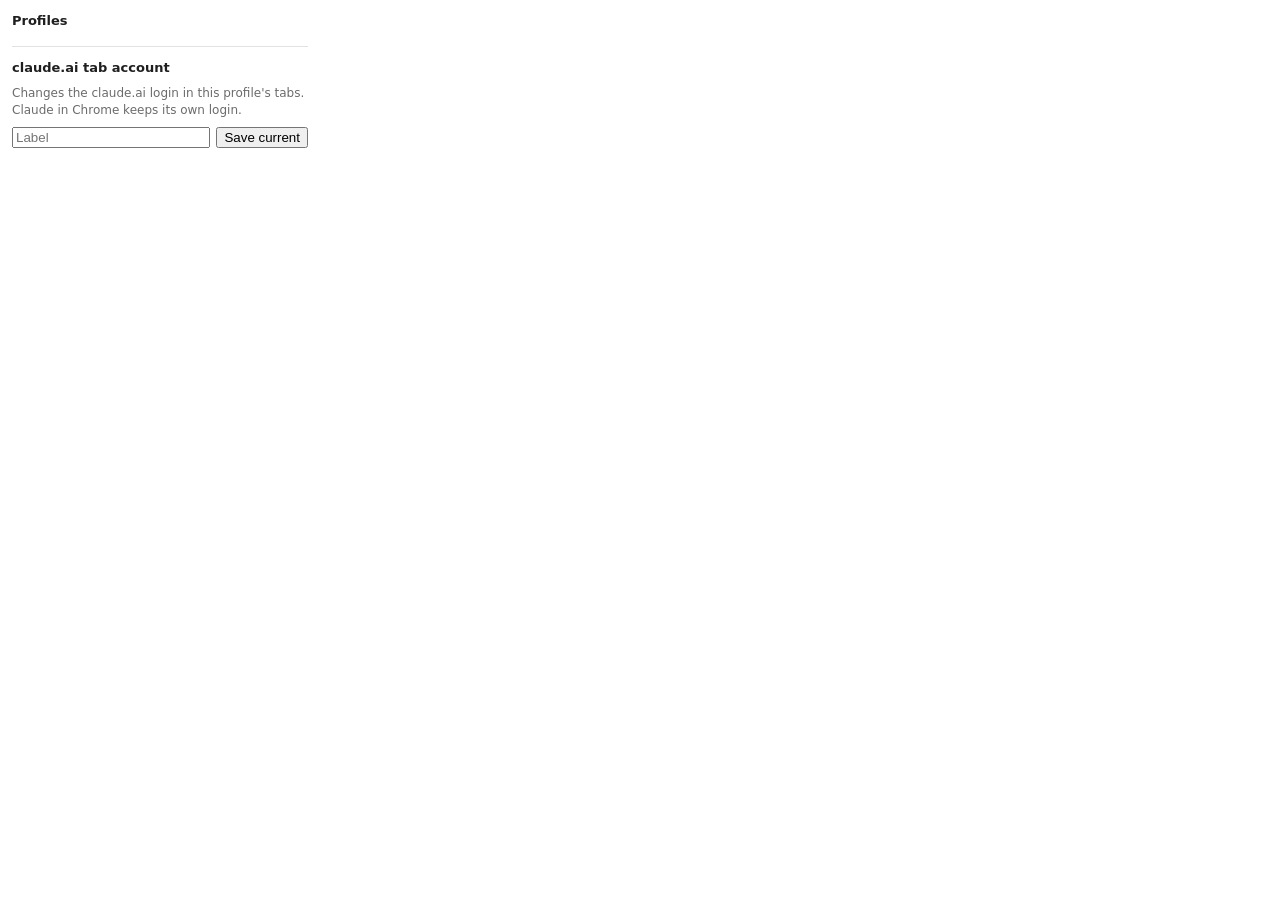
==== extension/popup.html @ a64a52fd "feat: launch one Chromium profile per Claude account ccp manages per-account Chromium profiles with " ====
<!doctype html>
<html lang="en">
	<head>
		<meta charset="utf-8" />
		<title>Claude Profiles</title>
		<link rel="stylesheet" href="popup.css" />
		<script type="module" src="popup.js"></script>
	</head>
	<body>
		<section>
			<h1>Profiles</h1>
			<p id="profiles-error" class="error" hidden></p>
			<ul id="profiles" class="rows"></ul>
		</section>
		<section>
			<h1>claude.ai tab account</h1>
			<p class="helper">Changes the claude.ai login in this profile's tabs. Claude in Chrome keeps its own login.</p>
			<form id="save-form" class="save">
				<input id="label" name="label" type="text" placeholder="Label" maxlength="64" required />
				<button type="submit">Save current</button>
			</form>
			<p id="accounts-error" class="error" hidden></p>
			<p id="accounts-notice" class="notice" hidden></p>
			<ul id="accounts" class="rows"></ul>
		</section>
	</body>
</html>
---- extension/popup.css ----
:root {
	color-scheme: light dark;
	--fg: #1f1f1f;
	--muted: #6b6b6b;
	--bg: #ffffff;
	--border: #e2e2e2;
	--error: #b3261e;
	--notice: #8a5a00;
	--running: #1e8e3e;
	--stopped: #b0b0b0;
}

@media (prefers-color-scheme: dark) {
	:root {
		--fg: #e8e8e8;
		--muted: #a0a0a0;
		--bg: #202124;
		--border: #3c3c3c;
		--error: #f28b82;
		--notice: #fdd663;
		--running: #81c995;
		--stopped: #5f6368;
	}
}

body {
	width: 320px;
	margin: 0;
	padding: 12px;
	box-sizing: border-box;
	font: 13px/1.4 system-ui, sans-serif;
	color: var(--fg);
	background: var(--bg);
}

section + section {
	margin-top: 16px;
	padding-top: 12px;
	border-top: 1px solid var(--border);
}

h1 {
	margin: 0 0 8px;
	font-size: 13px;
	font-weight: 600;
}

.rows {
	list-style: none;
	margin: 0;
	padding: 0;
}

.row {
	display: flex;
	align-items: center;
	gap: 8px;
	padding: 6px 0;
}

.row + .row {
	border-top: 1px solid var(--border);
}

.dot {
	flex: none;
	width: 8px;
	height: 8px;
	border-radius: 50%;
	background: var(--stopped);
}

.dot.running {
	background: var(--running);
}

.identity {
	flex: 1;
	min-width: 0;
}

.name,
.email {
	display: block;
	overflow: hidden;
	text-overflow: ellipsis;
	white-space: nowrap;
}

.email,
.meta,
.helper,
.empty {
	color: var(--muted);
	font-size: 12px;
}

.this-window {
	margin-left: 4px;
	color: var(--muted);
	font-size: 11px;
}

.helper {
	margin: 0 0 8px;
}

.save {
	display: flex;
	gap: 6px;
	margin-bottom: 8px;
}

.save input {
	flex: 1;
	min-width: 0;
}

.error {
	color: var(--error);
	margin: 0 0 8px;
}

.notice {
	color: var(--notice);
	margin: 0 0 8px;
}

button {
	flex: none;
	cursor: pointer;
}

button:disabled {
	cursor: default;
}
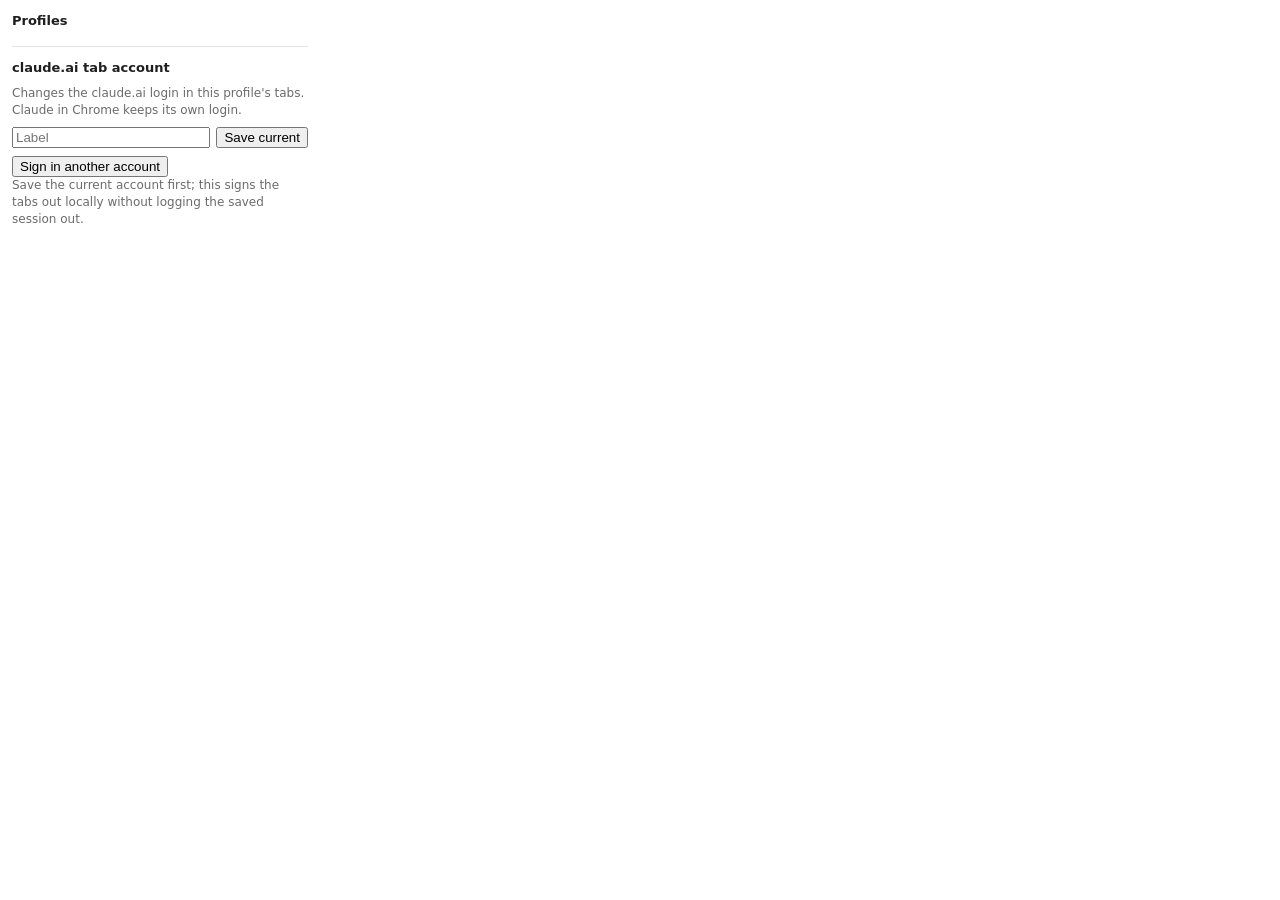
==== commit 181d6216: "fix(extension): roll back a switch to a signed-out session Switching cleared the current claude.ai c" ====
--- a/extension/popup.html
+++ b/extension/popup.html
@@ -19,8 +19,9 @@
 				<input id="label" name="label" type="text" placeholder="Label" maxlength="64" required />
 				<button type="submit">Save current</button>
 			</form>
+			<button id="sign-in-another" type="button">Sign in another account</button>
+			<p class="helper">Save the current account first; this signs the tabs out locally without logging the saved session out.</p>
 			<p id="accounts-error" class="error" hidden></p>
-			<p id="accounts-notice" class="notice" hidden></p>
 			<ul id="accounts" class="rows"></ul>
 		</section>
 	</body>
--- a/extension/popup.css
+++ b/extension/popup.css
@@ -5,7 +5,6 @@
 	--bg: #ffffff;
 	--border: #e2e2e2;
 	--error: #b3261e;
-	--notice: #8a5a00;
 	--running: #1e8e3e;
 	--stopped: #b0b0b0;
 }
@@ -17,7 +16,6 @@
 		--bg: #202124;
 		--border: #3c3c3c;
 		--error: #f28b82;
-		--notice: #fdd663;
 		--running: #81c995;
 		--stopped: #5f6368;
 	}
@@ -121,10 +119,6 @@
 	margin: 0 0 8px;
 }
 
-.notice {
-	color: var(--notice);
-	margin: 0 0 8px;
-}
 
 button {
 	flex: none;
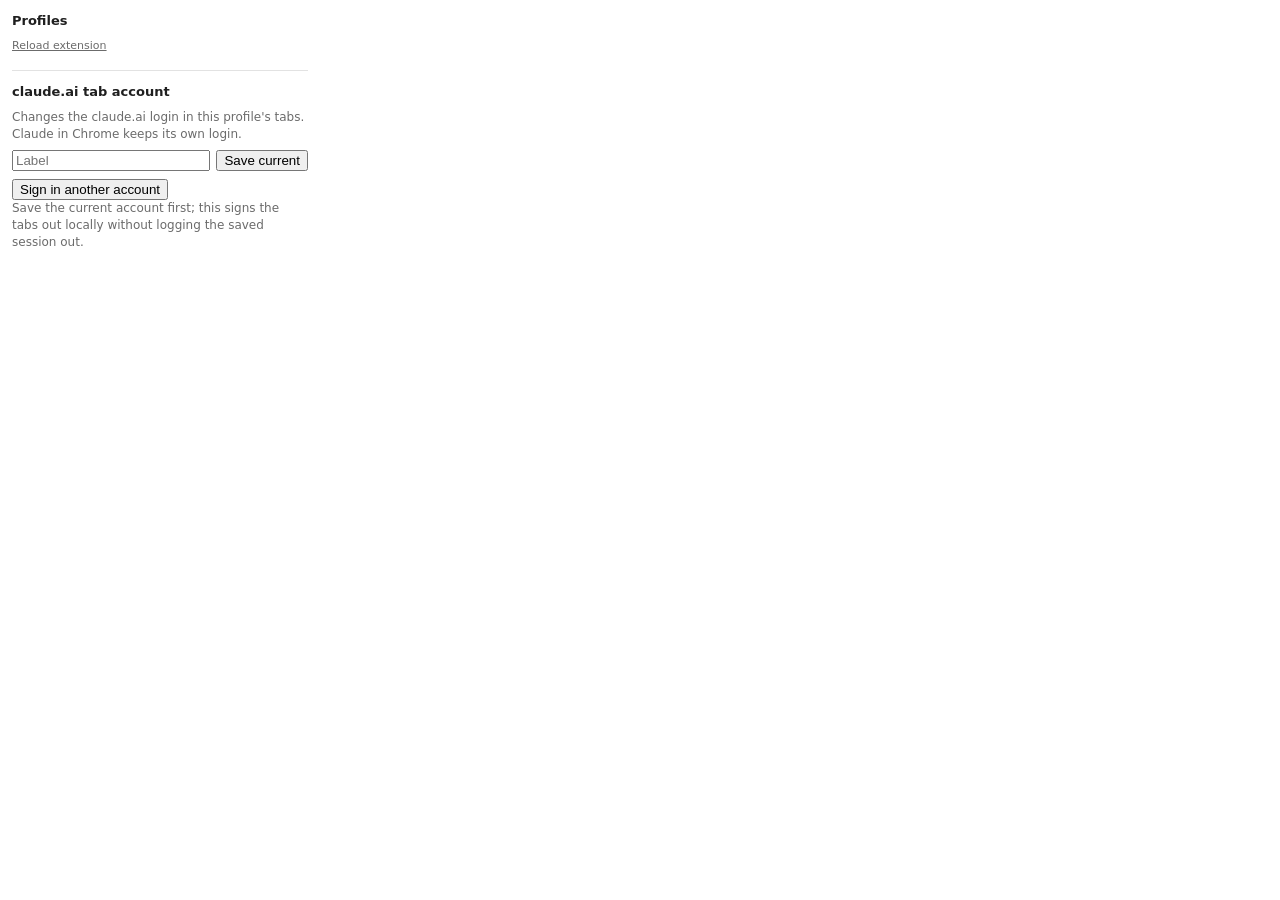
==== commit 07a32d05: "perf(extension): open the popup without waiting on a renderer or the worker On a loaded machine the " ====
--- a/extension/popup.html
+++ b/extension/popup.html
@@ -11,6 +11,7 @@
 			<h1>Profiles</h1>
 			<p id="profiles-error" class="error" hidden></p>
 			<ul id="profiles" class="rows"></ul>
+			<p class="status"><span id="status" hidden></span> <button id="reload" type="button" class="link">Reload extension</button></p>
 		</section>
 		<section>
 			<h1>claude.ai tab account</h1>
--- a/extension/popup.css
+++ b/extension/popup.css
@@ -128,3 +128,19 @@
 button:disabled {
 	cursor: default;
 }
+
+.status {
+	margin: 8px 0 0;
+	color: var(--muted);
+	font-size: 11px;
+}
+
+.link {
+	padding: 0;
+	border: 0;
+	background: none;
+	color: inherit;
+	font: inherit;
+	text-decoration: underline;
+	cursor: pointer;
+}
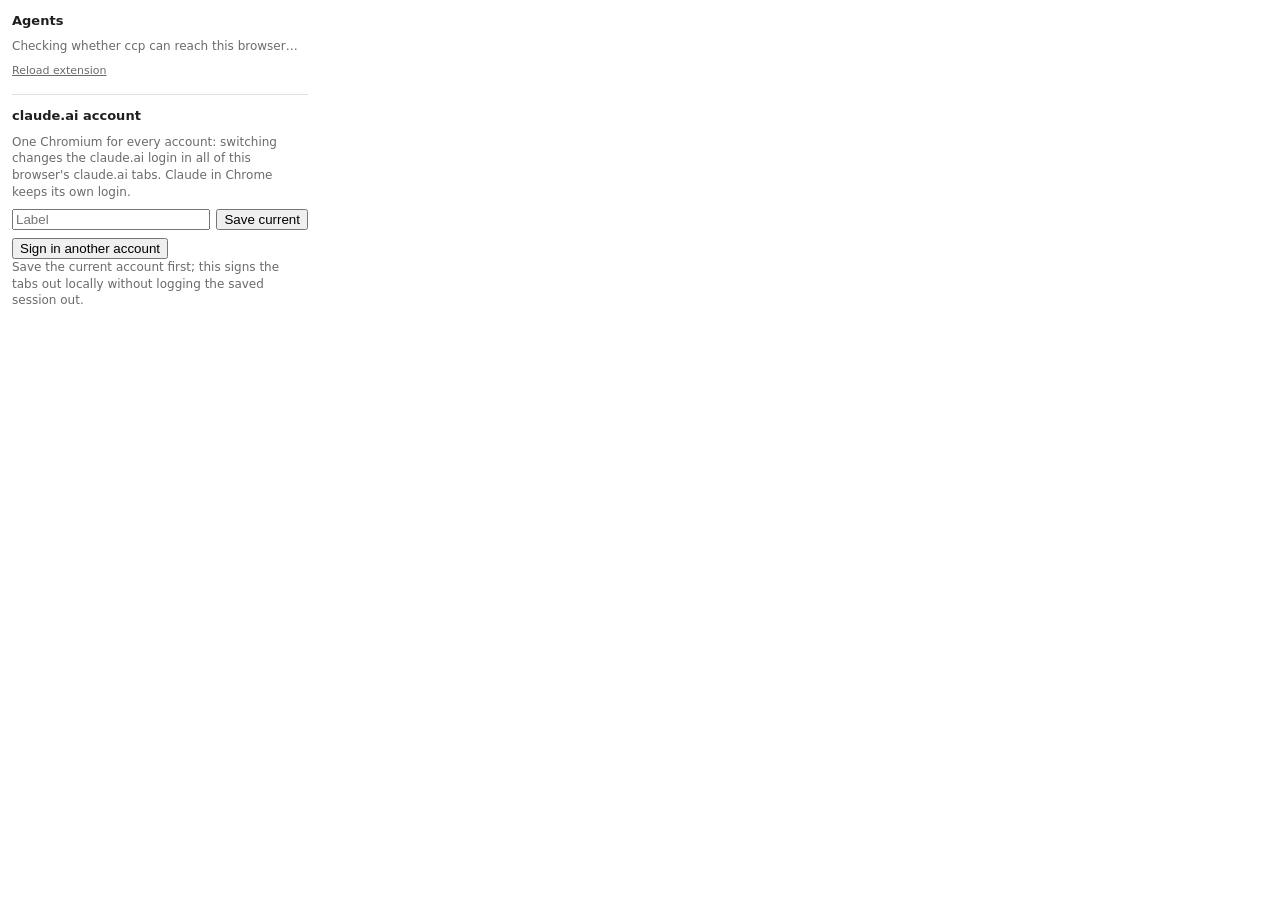
==== commit a79dd781: "feat: keep every Claude account in one Chromium and let agents drive it ccp launch now switches the " ====
--- a/extension/popup.html
+++ b/extension/popup.html
@@ -8,14 +8,14 @@
 	</head>
 	<body>
 		<section>
-			<h1>Profiles</h1>
+			<h1>Agents</h1>
+			<p id="bridge" class="helper">Checking whether ccp can reach this browser…</p>
 			<p id="profiles-error" class="error" hidden></p>
-			<ul id="profiles" class="rows"></ul>
 			<p class="status"><span id="status" hidden></span> <button id="reload" type="button" class="link">Reload extension</button></p>
 		</section>
 		<section>
-			<h1>claude.ai tab account</h1>
-			<p class="helper">Changes the claude.ai login in this profile's tabs. Claude in Chrome keeps its own login.</p>
+			<h1>claude.ai account</h1>
+			<p class="helper">One Chromium for every account: switching changes the claude.ai login in all of this browser's claude.ai tabs. Claude in Chrome keeps its own login.</p>
 			<form id="save-form" class="save">
 				<input id="label" name="label" type="text" placeholder="Label" maxlength="64" required />
 				<button type="submit">Save current</button>
@@ -23,6 +23,9 @@
 			<button id="sign-in-another" type="button">Sign in another account</button>
 			<p class="helper">Save the current account first; this signs the tabs out locally without logging the saved session out.</p>
 			<p id="accounts-error" class="error" hidden></p>
+			<button id="relogin" type="button" title="Claude Code drives this browser's Claude in Chrome to sign in by email link" hidden>Sign back in to signed-out accounts</button>
+			<p id="relogin-active" class="relogin" hidden><span id="relogin-pending"></span> <button id="relogin-cancel" type="button" class="link">Cancel</button></p>
+			<p id="relogin-result" class="helper" hidden></p>
 			<ul id="accounts" class="rows"></ul>
 		</section>
 	</body>
--- a/extension/popup.css
+++ b/extension/popup.css
@@ -93,6 +93,43 @@
 	font-size: 12px;
 }
 
+.name:has(.chip) {
+	white-space: normal;
+}
+
+.chip {
+	display: inline-block;
+	white-space: nowrap;
+	margin-left: 6px;
+	padding: 0 6px;
+	border: 1px solid var(--border);
+	border-radius: 8px;
+	color: var(--muted);
+	font-size: 11px;
+}
+
+.chip.ok {
+	color: var(--running);
+}
+
+.chip.expiring {
+	border-color: #b06d00;
+	color: #b06d00;
+}
+
+.chip.revoked {
+	border-color: var(--error);
+	color: var(--error);
+}
+
+.relogin {
+	margin: 0 0 8px;
+}
+
+#relogin {
+	margin-bottom: 8px;
+}
+
 .this-window {
 	margin-left: 4px;
 	color: var(--muted);
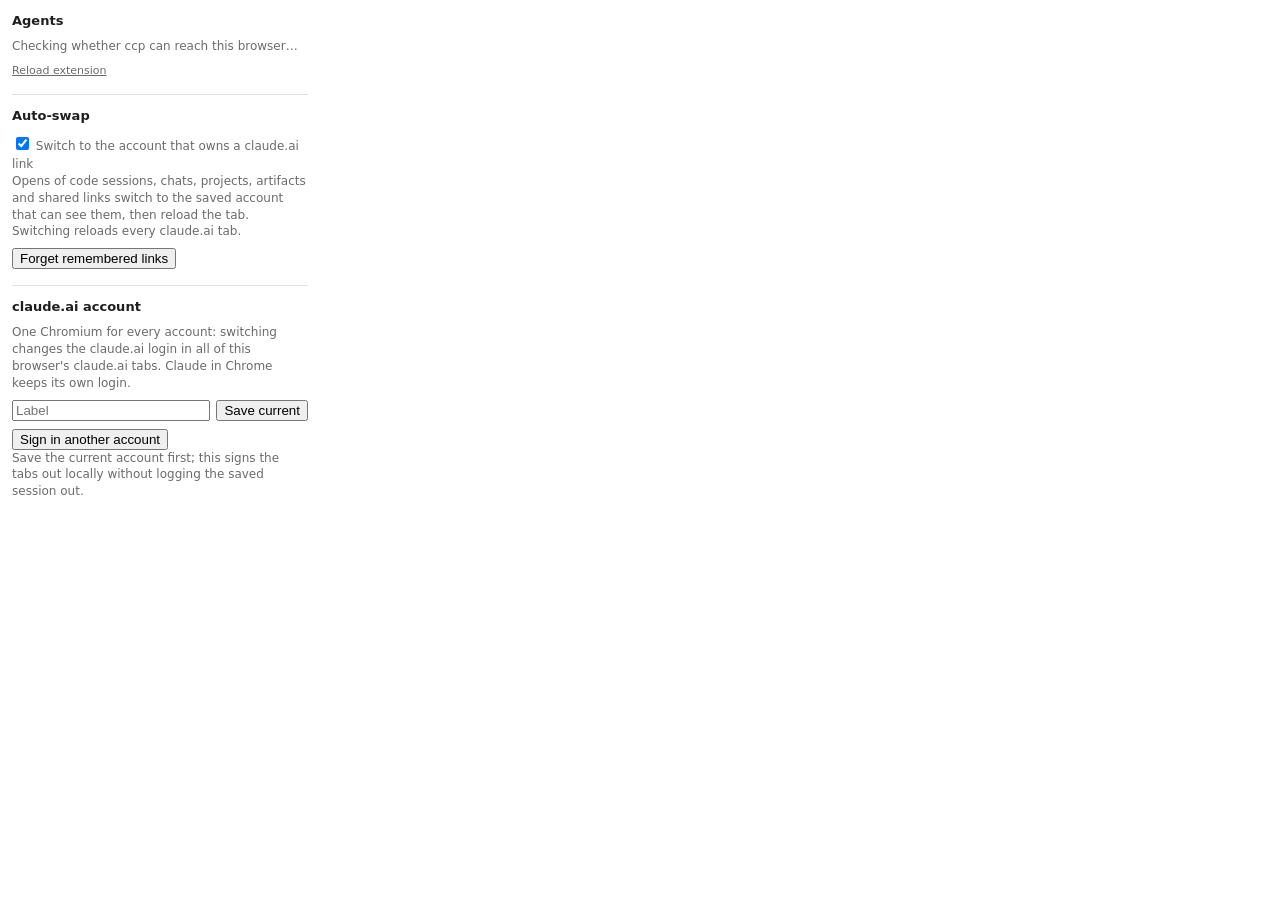
==== commit 949279e2: "feat(extension): auto-swap to the account that owns a claude.ai link" ====
--- a/extension/popup.html
+++ b/extension/popup.html
@@ -5,6 +5,7 @@
 		<title>Claude Profiles</title>
 		<link rel="stylesheet" href="popup.css" />
 		<script type="module" src="popup.js"></script>
+		<script type="module" src="popup-autoswap.js"></script>
 	</head>
 	<body>
 		<section>
@@ -12,6 +13,18 @@
 			<p id="bridge" class="helper">Checking whether ccp can reach this browser…</p>
 			<p id="profiles-error" class="error" hidden></p>
 			<p class="status"><span id="status" hidden></span> <button id="reload" type="button" class="link">Reload extension</button></p>
+		</section>
+		<section>
+			<h1>Auto-swap</h1>
+			<label class="helper"><input id="autoswap-enabled" type="checkbox" checked /> Switch to the account that owns a claude.ai link</label>
+			<p class="helper">Opens of code sessions, chats, projects, artifacts and shared links switch to the saved account that can see them, then reload the tab. Switching reloads every claude.ai tab.</p>
+			<p id="autoswap-pending" class="helper" hidden>A link is waiting: confirm auto-swap on the claude.ai tab, or turn it on here.</p>
+			<div id="autoswap-link" hidden>
+				<p id="autoswap-link-key" class="helper"></p>
+				<label class="helper"><input id="autoswap-link-optout" type="checkbox" /> Never auto-swap for this link</label>
+			</div>
+			<p id="autoswap-last" class="helper" hidden></p>
+			<button id="autoswap-clear" type="button">Forget remembered links</button>
 		</section>
 		<section>
 			<h1>claude.ai account</h1>
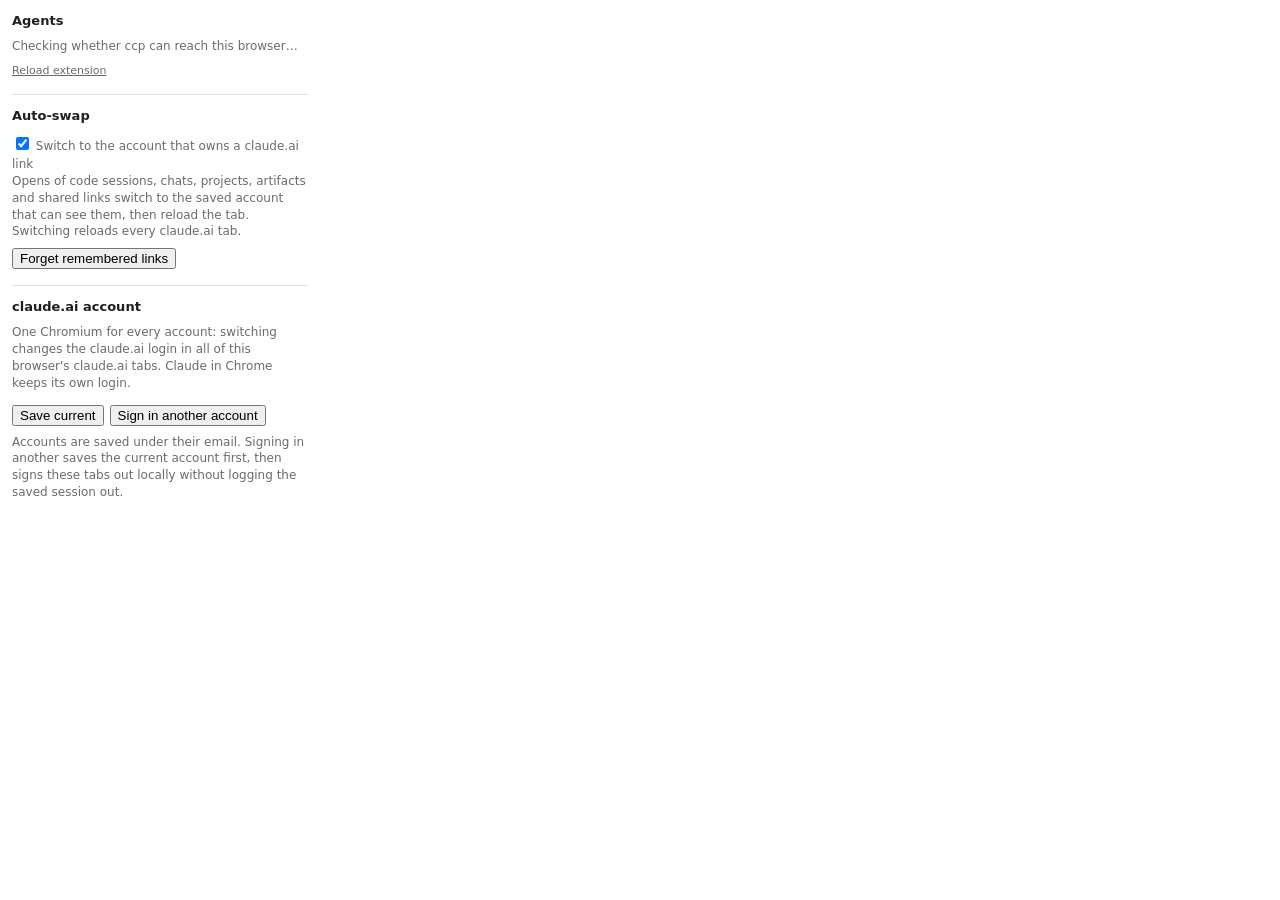
==== commit 9e6cd35d: "Fix Sign in another account and label saved accounts by their email The popup's Sign in another acco" ====
--- a/extension/popup.html
+++ b/extension/popup.html
@@ -29,12 +29,8 @@
 		<section>
 			<h1>claude.ai account</h1>
 			<p class="helper">One Chromium for every account: switching changes the claude.ai login in all of this browser's claude.ai tabs. Claude in Chrome keeps its own login.</p>
-			<form id="save-form" class="save">
-				<input id="label" name="label" type="text" placeholder="Label" maxlength="64" required />
-				<button type="submit">Save current</button>
-			</form>
-			<button id="sign-in-another" type="button">Sign in another account</button>
-			<p class="helper">Save the current account first; this signs the tabs out locally without logging the saved session out.</p>
+			<p class="save"><button id="save-current" type="button">Save current</button> <button id="sign-in-another" type="button">Sign in another account</button></p>
+			<p class="helper">Accounts are saved under their email. Signing in another saves the current account first, then signs these tabs out locally without logging the saved session out.</p>
 			<p id="accounts-error" class="error" hidden></p>
 			<button id="relogin" type="button" title="Claude Code drives this browser's Claude in Chrome to sign in by email link" hidden>Sign back in to signed-out accounts</button>
 			<p id="relogin-active" class="relogin" hidden><span id="relogin-pending"></span> <button id="relogin-cancel" type="button" class="link">Cancel</button></p>
--- a/extension/popup.css
+++ b/extension/popup.css
@@ -146,11 +146,6 @@
 	margin-bottom: 8px;
 }
 
-.save input {
-	flex: 1;
-	min-width: 0;
-}
-
 .error {
 	color: var(--error);
 	margin: 0 0 8px;
